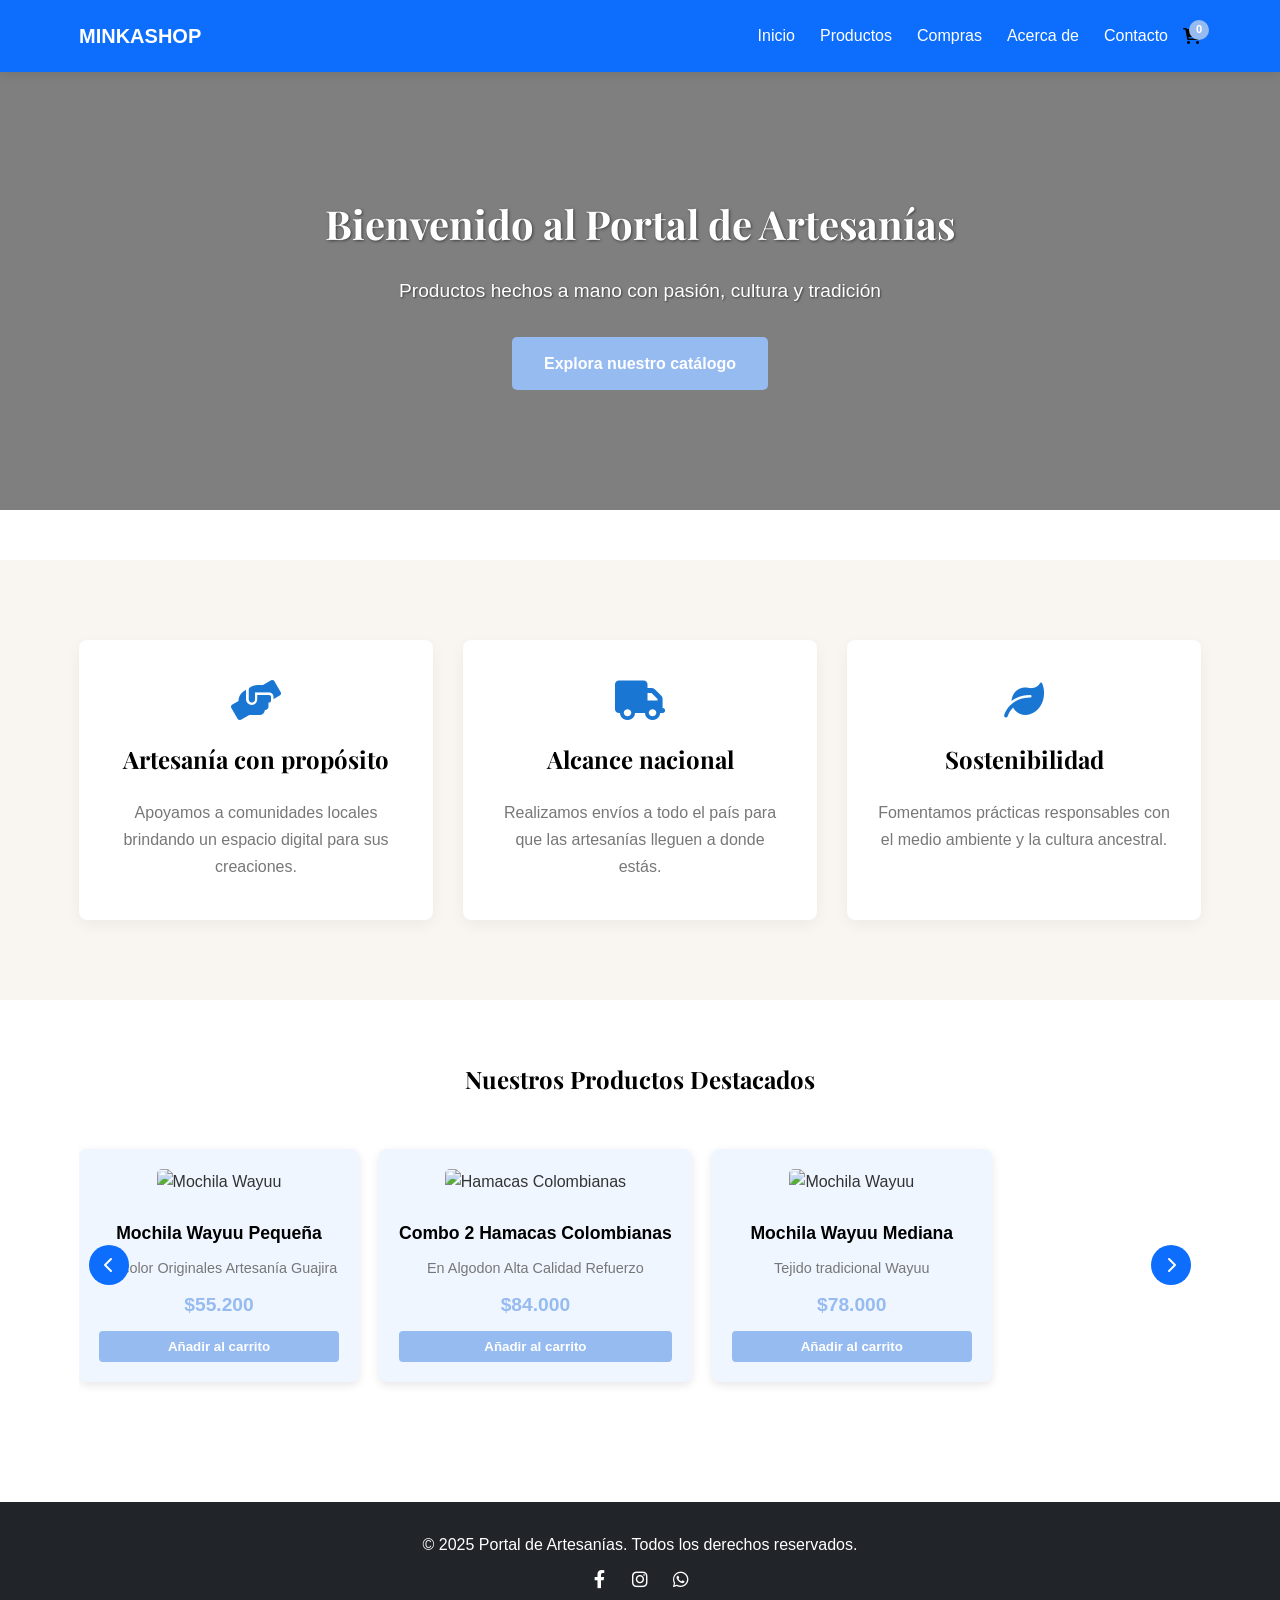
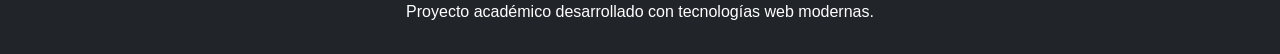
==== index.html @ be698a84 "Actualizacion de header y footer" ====
<!DOCTYPE html>
<html lang="es">
<head>
    <meta charset="UTF-8">
    <meta name="viewport" content="width=device-width, initial-scale=1.0">
    <title>MINKASHOP - Artesanías Colombianas</title>
    <link rel="stylesheet" href="https://cdnjs.cloudflare.com/ajax/libs/font-awesome/6.0.0-beta3/css/all.min.css">
    <link href="https://fonts.googleapis.com/css2?family=Montserrat:wght@400;600&family=Playfair+Display:wght@700&display=swap" rel="stylesheet">
    <link rel="stylesheet" href=".\assets\css\styles.css">
</head>
<body>
    <header>
        <div class="container">
            <div class="header-content">
                <h1 class="logo">MINKASHOP</h1>
                <button class="menu-toggle" aria-label="Abrir menú">
                    <i class="fas fa-bars"></i>
                </button>
                <nav>
                    <ul>
                        <li><a href="#">Inicio</a></li>
                        <li><a href="#">Productos</a></li>
                        <li><a href="#">Compras</a></li>
                        <li><a href="#">Acerca de </a></li>
                        <li><a href="#">Contacto</a></li>
                        <li class="cart-icon">
                            <a href="#" id="cartButton">
                                <i class="fas fa-shopping-cart"></i>
                                <span class="cart-count">0</span>
                            </a>
                        </li>
                    </ul>
                </nav>
            </div>
        </div>
    </header>

    <main>
        <section class="hero">
            <div class="container">
                <h2>Bienvenido al Portal de Artesanías</h2>
                <p>Productos hechos a mano con pasión, cultura y tradición</p>
                <a href="#products" class="btn">Explora nuestro catálogo</a>
            </div>
        </section>

        <section class="features">
            <div class="container">
                <div class="feature-card">
                    <i class="fas fa-hands-helping feature-icon"></i>
                    <h3>Artesanía con propósito</h3>
                    <p>Apoyamos a comunidades locales brindando un espacio digital para sus creaciones.</p>
                </div>
                <div class="feature-card">
                    <i class="fas fa-truck feature-icon"></i>
                    <h3>Alcance nacional</h3>
                    <p>Realizamos envíos a todo el país para que las artesanías lleguen a donde estás.</p>
                </div>
                <div class="feature-card">
                    <i class="fas fa-leaf feature-icon"></i>
                    <h3>Sostenibilidad</h3>
                    <p>Fomentamos prácticas responsables con el medio ambiente y la cultura ancestral.</p>
                </div>
            </div>
        </section>

        <section class="product-carousel" id="products">
            <div class="container">
                <h2>Nuestros Productos Destacados</h2>
                <div class="carousel-container">
                    <button class="carousel-btn prev-btn"><i class="fas fa-chevron-left"></i></button>
                    
                    <div class="carousel-track">
                        <div class="carousel-slide">
                            <img src="https://http2.mlstatic.com/D_NQ_NP_767304-MCO82728520730_032025-O.webp" alt="Mochila Wayuu">
                            <h3>Mochila Wayuu Pequeña</h3>
                            <p class="description">Unicolor Originales Artesanía Guajira</p>
                            <p class="price">$55.200</p>
                            <button class="add-to-cart">Añadir al carrito</button>
                        </div>

                        <div class="carousel-slide">
                            <img src="https://http2.mlstatic.com/D_NQ_NP_941012-MCO46317773319_062021-O.webp" alt="Hamacas Colombianas">
                            <h3>Combo 2 Hamacas Colombianas</h3>
                            <p class="description">En Algodon Alta Calidad Refuerzo</p>
                            <p class="price">$84.000</p>
                            <button class="add-to-cart">Añadir al carrito</button>
                        </div>

                        <div class="carousel-slide">
                            <img src="https://http2.mlstatic.com/D_NQ_NP_767304-MCO82728520730_032025-O.webp" alt="Mochila Wayuu">
                            <h3>Mochila Wayuu Mediana</h3>
                            <p class="description">Tejido tradicional Wayuu</p>
                            <p class="price">$78.000</p>
                            <button class="add-to-cart">Añadir al carrito</button>
                        </div>
                    </div>
                    
                    <button class="carousel-btn next-btn"><i class="fas fa-chevron-right"></i></button>
                </div>
            </div>
        </section>
    </main>

    <footer>
        <div class="container">
            <p>&copy; 2025 Portal de Artesanías. Todos los derechos reservados.
                <br>
                <!-- Iconos de redes sociales -->
                <div class="social-media">
                    <a href="https://facebook.com/tupagina" target="_blank" class="social-icon" style="text-decoration: none;">
                        <i class="fab fa-facebook-f"></i>
                    </a>
                    <a href="https://instagram.com/tupagina" target="_blank" class="social-icon" style="text-decoration: none;">
                        <i class="fab fa-instagram"></i>
                    </a>
                    <a href="https://wa.me/573001234567" target="_blank" class="social-icon" style="text-decoration: none;">
                        <i class="fab fa-whatsapp"></i>
                    </a>
                </div>
                Proyecto académico desarrollado con tecnologías web modernas.
            </p>
        </div>
    </footer>

    <!-- Modal del Carrito -->
    <div class="cart-overlay" id="cartOverlay">
        <div class="cart-drawer">
            <div class="cart-header">
                <h3>Tu Carrito de Compras</h3>
                <button class="close-cart">&times;</button>
            </div>
            <div class="cart-body">
                <div class="empty-cart-message">
                    <i class="fas fa-shopping-basket"></i>
                    <p>Tu carrito está vacío</p>
                </div>
                <div class="cart-items-container" id="cartItems"></div>
            </div>
            <div class="cart-footer">
                <div class="cart-summary">
                    <div class="cart-subtotal">
                        <span>Subtotal:</span>
                        <span class="subtotal-amount">$0</span>
                    </div>
                    <p class="cart-taxes">Impuestos y envío calculados al finalizar</p>
                </div>
                <div class="cart-actions">
                    <button class="btn btn-secondary continue-shopping">Seguir Comprando</button>
                    <button class="btn btn-primary checkout-btn" disabled>Finalizar Compra</button>
                </div>
            </div>
        </div>
    </div>

    <script src=".\assets\js\main.js"></script>
</body>
</html>
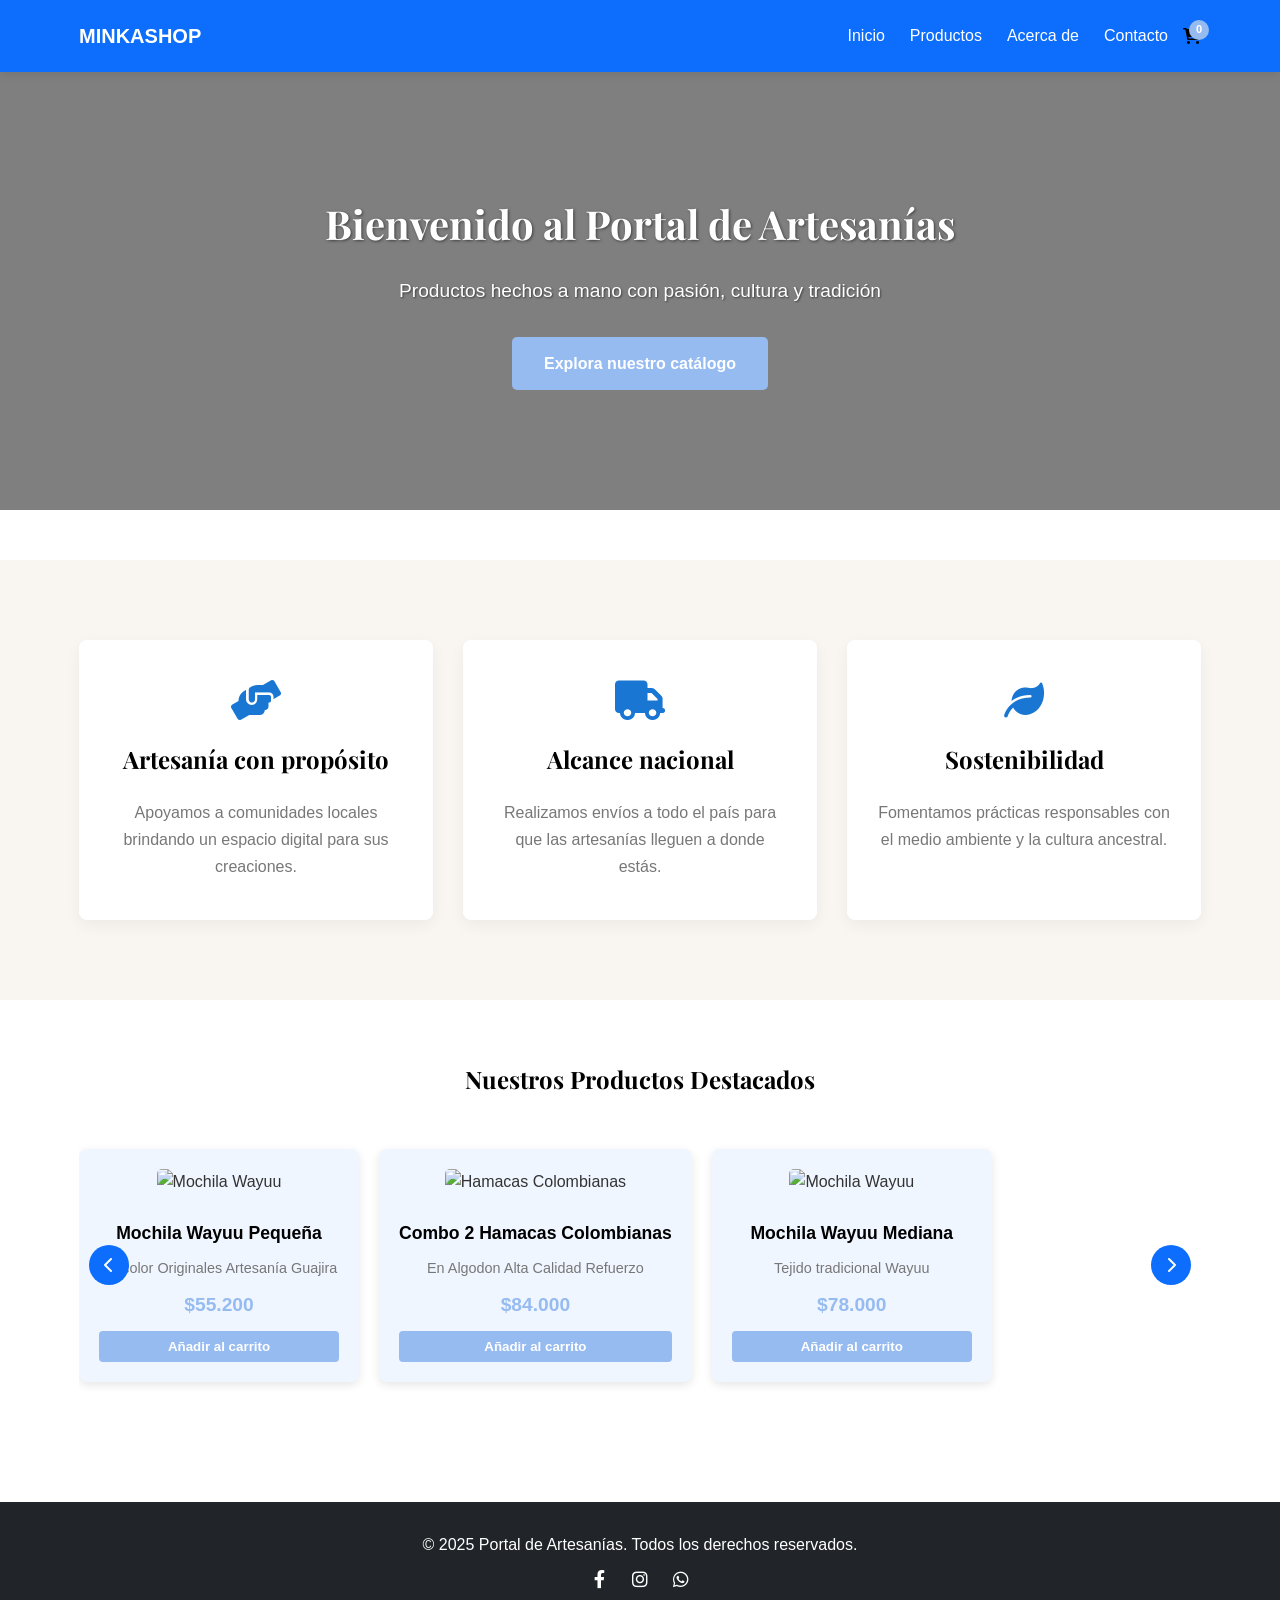
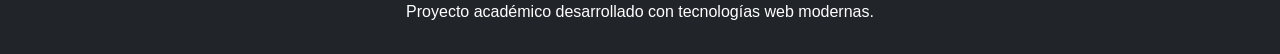
==== commit 6065174d: "Actualizacion casi definitiva" ====
--- a/index.html
+++ b/index.html
@@ -18,11 +18,10 @@
                 </button>
                 <nav>
                     <ul>
-                        <li><a href="#">Inicio</a></li>
-                        <li><a href="#">Productos</a></li>
-                        <li><a href="#">Compras</a></li>
-                        <li><a href="#">Acerca de </a></li>
-                        <li><a href="#">Contacto</a></li>
+                        <li><a href="index.html">Inicio</a></li>
+                        <li><a href="productos.html">Productos</a></li>
+                        <li><a href="acercade.html">Acerca de </a></li>
+                        <li><a href="contacto.html">Contacto</a></li>
                         <li class="cart-icon">
                             <a href="#" id="cartButton">
                                 <i class="fas fa-shopping-cart"></i>
@@ -147,7 +146,7 @@
                 </div>
                 <div class="cart-actions">
                     <button class="btn btn-secondary continue-shopping">Seguir Comprando</button>
-                    <button class="btn btn-primary checkout-btn" disabled>Finalizar Compra</button>
+                    <a href="compras.html"><button class="btn btn-primary checkout-btn" disabled>Finalizar Compra</button></a>
                 </div>
             </div>
         </div>
@@ -155,4 +154,5 @@
 
     <script src=".\assets\js\main.js"></script>
 </body>
-</html>+</html>
+
